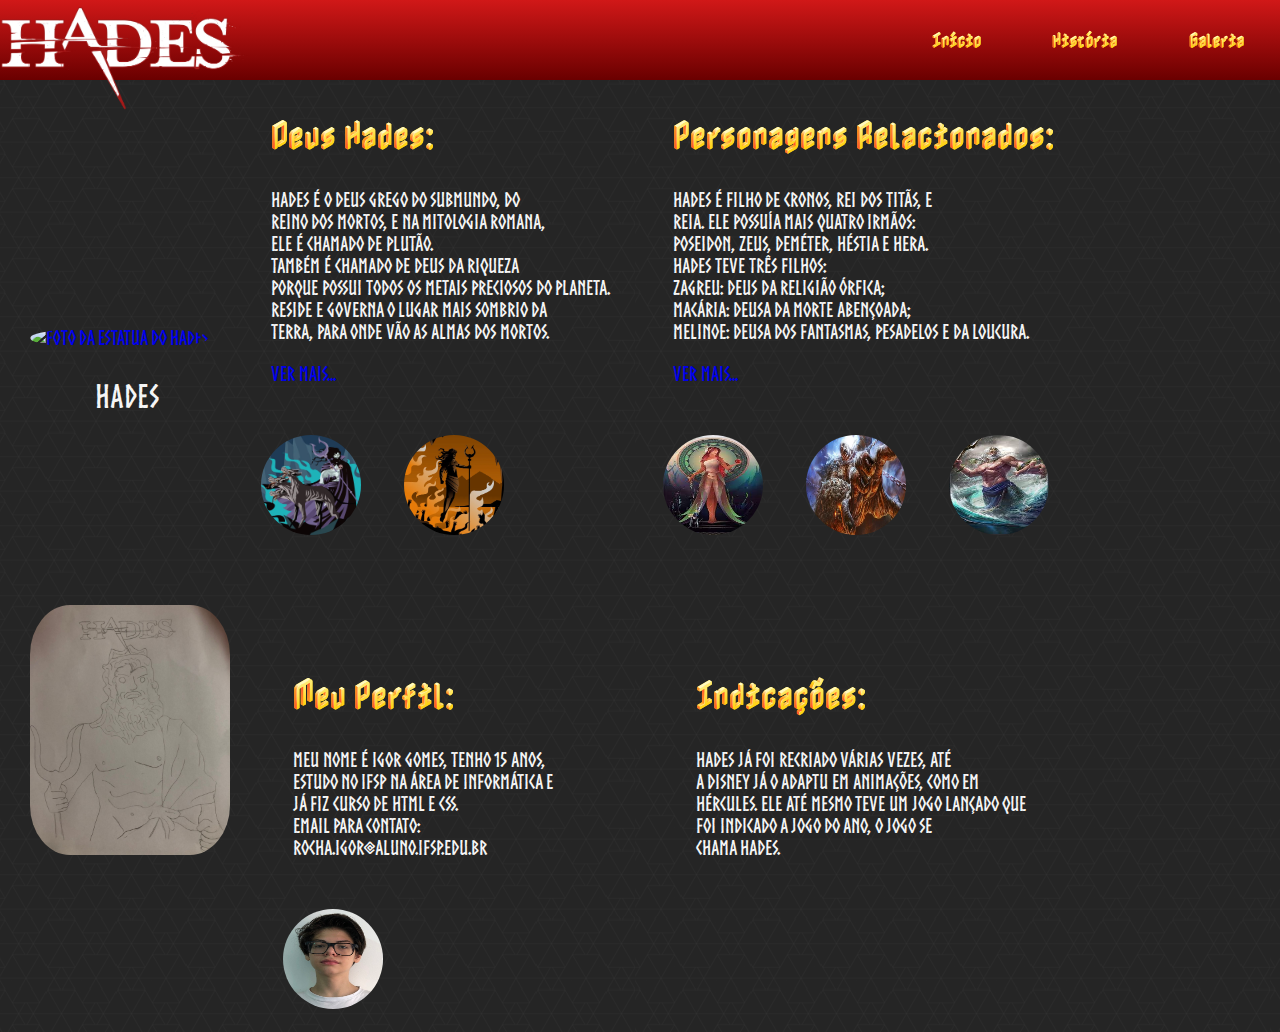
==== index.html @ bb15c13b "Add files via upload" ====
<!DOCTYPE html> 
<html lang="pt-br">
  <head>
    <meta charset="UTF-8">
    <meta http-equiv="X-UA-Compatible" content="IE=edge">
    <meta name="viewport" content="width=device-width, initial-scale=1.0">
    <link rel="stylesheet" href="Estilos/style.css">
    <link rel="icon" href="Imagens/Icone.png">
    <title>Hades</title>
  </head>
  <body>
    <header>
      <h1><img src="Imagens/Header.webp" alt="foto da logo do hades" width="250" class="hades"></h1>
          <ul>
              <li><a href="index.html">Início</a></li>
              <li><a href="Historia.html">História</a></li>
              <li><a href="Galeria.html">Galeria</a></li>
          </ul>
      </header>
    <main>
<section class="final">
<article class="Texto">
<a href="Galeria.html"><img src="Imagens/Hades 5.jpg" alt="foto da estatua do hades"  width="200" height="200" class="galeria"></a>
</article>
<article class="Nome">
<h1>Hades</h1>
</article>
<img src="Imagens/Hades 5.jpg" width="100" height="100"  class="nada">
</section>
<section class="container">
<article class="Titulo">
<h1>Deus Hades:</h1>
</article>
<article class="Texto">
<p>Hades é o deus grego do submundo, do <br>reino dos mortos, e na mitologia romana, <br>ele é chamado de Plutão.<br>
  Também é chamado de deus da riqueza <br> porque possui todos os metais preciosos do planeta.<br>
  Reside e governa o lugar mais sombrio da <br>Terra, para onde vão as almas dos mortos.</p>
  <a href="Historia.html">Ver mais...</a>
</article>
<a href="Galeria.html"><img src="Imagens/Hades 6.webp" alt="desenho do hades com cerberus" width="100" height="100" class="Foto"></a>
<a href="Galeria.html"><img src="Imagens/Hades 4.webp" alt="desenho do hades no tartarus" width="100" height="100"  class="Foto"></a>
</section>
<section class="container">
<article class="Titulo">
<h1>Personagens Relacionados:</h1>
</article>
<article class="Texto">
<p>Hades é filho de Cronos, rei dos Titãs, e <br>Reia. Ele possuía mais quatro irmãos: <br>Poseidon, Zeus, Deméter, Héstia e Hera.<br> Hades teve três filhos: <br>Zagreu: deus da religião órfica; <br>Macária: deusa da morte abençoada; <br> Melinoe: deusa dos fantasmas, pesadelos e da loucura.</p>
<a href="Historia.html">Ver mais...</a>
</article>
<a href="Galeria.html"><img src="Imagens/Persefone.jpeg" width="100" height="100"  class="Foto" alt="desenho da persefone"></a>
<a href="Galeria.html"><img src="Imagens/Cronos.webp" width="100" height="100"  class="Foto" alt="desenho do cronos"></a>
<a href="Galeria.html"> <img src="Imagens/Poseidon.jpeg" width="100" height="100" class="Foto"  alt="desenho de poseidon"></a>  
</section>
<section class="final">
<article class="Texto">
<img src="Imagens/Desenho.jpeg"  width="200" height="250" class="desenho" alt="desenho do hades">
</article>
<img src="Imagens/Cronos.webp"width="100" height="100"  class="nada">
</section>
<section class="final">
  <article class="Titulo">
  <h1>Meu Perfil:</h1>
  </article>
  <article class="Texto">
  <p>Meu nome é Igor Gomes, tenho 15 anos,<br> estudo no IFSP na área de informática e <br>já fiz curso de HTML e CSS.<br>
    Email para Contato: <br>rocha.igor@aluno.ifsp.edu.br</p>
    </article>
  <img src="Imagens/Foto.jpg" width="100" height="100"  class="Foto" alt="foto minha">
    </section>
   <section class="final1">
      <article class="Titulo">
      <h1>Indicações:</h1>
      </article>
      <article class="Texto">
      <p>Hades já foi recriado várias vezes, até <br>a disney já o adaptu em animações, como em <br>Hércules.
        Ele até mesmo teve um jogo lançado que<br> foi indicado a jogo do ano, o jogo se <br>chama Hades.</p>
        </article>
        <img src="Imagens/Foto.jpg" width="100" height="100"  class="nada">
        </section>
    </main>
  </body>
</html>
---- Estilos/style.css ----
@font-face{
    font-family: 'Grego';
    src: url("../Fontes/Nabla/Nabla-Regular-VariableFont_EDPT\,EHLT.ttf");
}
@font-face{ 
    font-family: 'Texto';
    src: url(../Fontes/norse/Norsebold.otf);
}
html{
    scroll-behavior: smooth;
}
body{
    margin: 0;
    padding: 0;
    font-family: 'Grego';
    color: whitesmoke;
}
header{
    width: 100%;
    height: 80px;
    top: 0;
    position: fixed;
    background: linear-gradient(rgb(209, 24, 24), rgb(106, 0, 0));
    display: flex;
    z-index: 1;
    justify-content: space-between;
    align-items: center;
}
header h1{
    display: flex;
    align-items:flex-start;
    width: 200px;
    height: 70px;
}
ul{
    list-style: none;
    display: flex;
    justify-content: space-around;
    align-items: center;
    width: 30%;
    flex-wrap: wrap;
}
a{
    text-decoration: none;
}
main{
    width: 100%;
   position: absolute;
   font-family: 'Texto';
   top: 80px;
   background-image:url(../Imagens/Papel\ de\ parede.png)
}
.container{
    display: inline-block;
    align-items: center;
    justify-content: center;
    flex-wrap:  wrap;
    flex-direction: column;
    align-content: center;
}
.personagens{
    display: inline-block;
    align-items: center;
    flex-direction: column;
    align-content: center;
    margin-right: 115px ;   
}
.Texto{
    font-size:20px;
    margin: 30px;
}
.Titulo{
    font-family: 'Grego';
    font-size: 15px;
    margin: 30px;
}
.Perfil{
    justify-content: flex-start;
    align-items: flex-start;
    flex-wrap: wrap;
    margin-right: 100px;
    margin-left: 50px;
    display: inline-block;
}
.galeria{
    border-radius: 50%;
}
.imagens{
    display: inline-block;
    align-items: center;
    justify-content: center;
    flex-wrap:  nowrap;
    align-content: center;
}
.imagem{
    border-radius: 50%;
    flex-wrap: nowrap;
    align-items: center;
    margin: 50px;
}
.Foto{
    border-radius: 50%;
    flex-wrap: nowrap;
    align-items: center;
    margin: 20px;
}
.desenho{
    border-radius: 20%;
    display: inline-block;
}
.final{
    display: inline-block;
    align-items: center;
    justify-content: center;
    flex-wrap:  wrap;
    flex-direction: column;
    align-content: center;

}
.final1{
    display: inline-block;
    align-items: center;
    justify-content: flex-start;
    flex-wrap:  wrap;
    flex-direction: column;
    align-content: center;
    margin-left: 80px;
}
.Nome{
    margin-left: 95px;
}
.historia{
    display: block;
    text-align: center;
}
.galeria:hover{
    border-radius: 20%;
}
.Foto:hover{
    border-radius: 20%;
}
.imagens img:hover{
    border-radius:20%;
    }
.nada{
    opacity: 0;
    border-radius: 50%;
    flex-wrap: nowrap;
    align-items: center;
    margin: 20px;
}
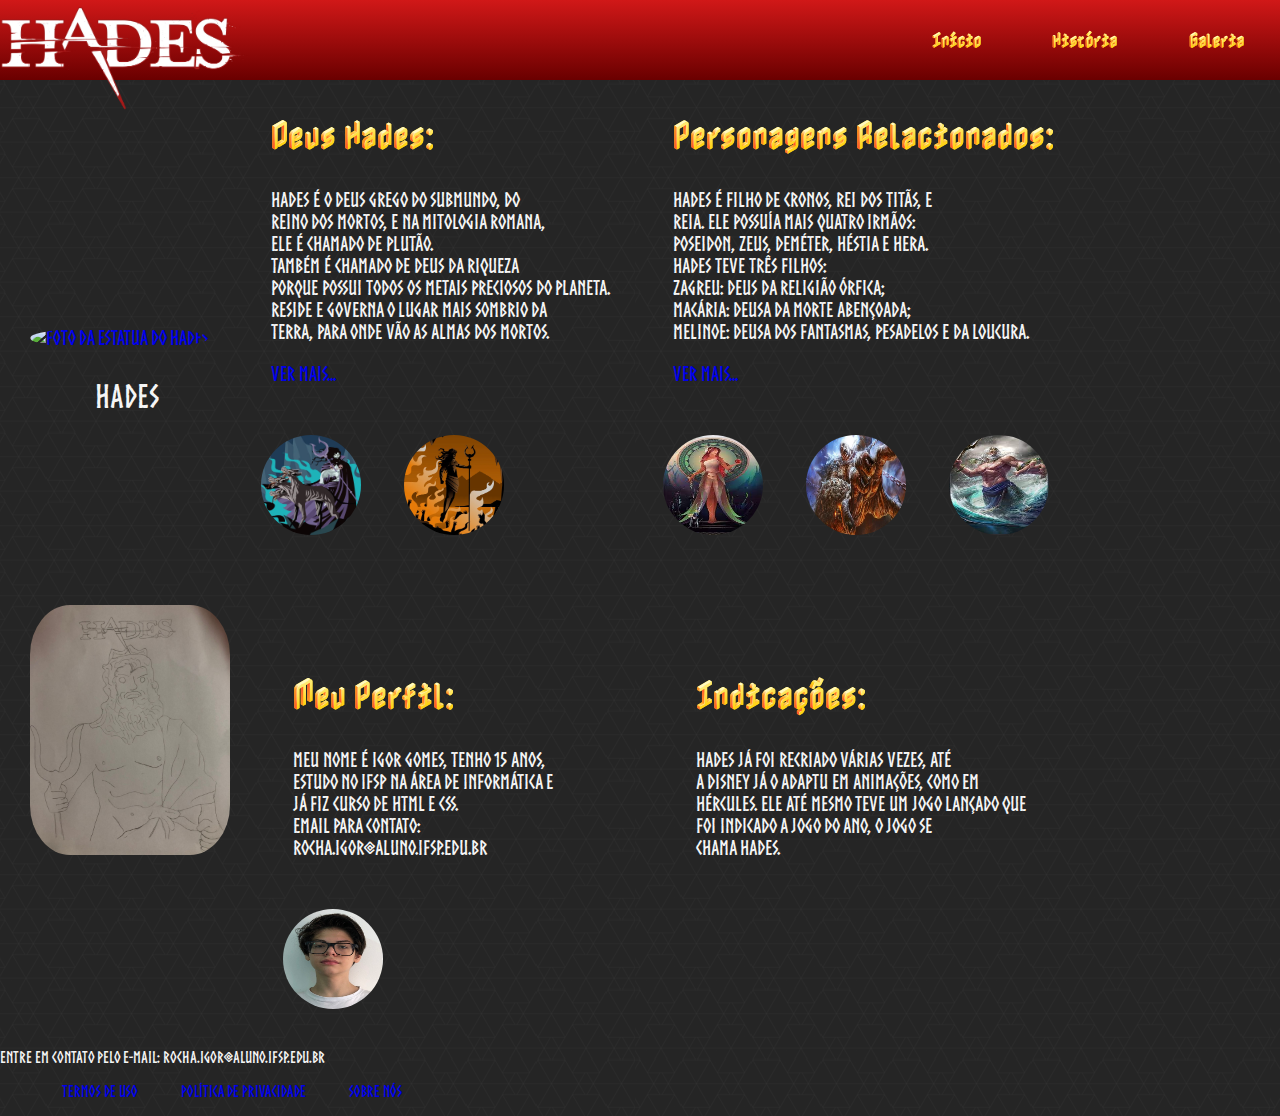
==== commit 7e199d8f: "Update index.html" ====
--- a/index.html
+++ b/index.html
@@ -1,83 +1,107 @@
-<!DOCTYPE html> 
+<!DOCTYPE html>
 <html lang="pt-br">
-  <head>
-    <meta charset="UTF-8">
-    <meta http-equiv="X-UA-Compatible" content="IE=edge">
-    <meta name="viewport" content="width=device-width, initial-scale=1.0">
-    <link rel="stylesheet" href="Estilos/style.css">
-    <link rel="icon" href="Imagens/Icone.png">
-    <title>Hades</title>
-  </head>
-  <body>
-    <header>
-      <h1><img src="Imagens/Header.webp" alt="foto da logo do hades" width="250" class="hades"></h1>
-          <ul>
-              <li><a href="index.html">Início</a></li>
-              <li><a href="Historia.html">História</a></li>
-              <li><a href="Galeria.html">Galeria</a></li>
-          </ul>
-      </header>
-    <main>
-<section class="final">
-<article class="Texto">
-<a href="Galeria.html"><img src="Imagens/Hades 5.jpg" alt="foto da estatua do hades"  width="200" height="200" class="galeria"></a>
-</article>
-<article class="Nome">
-<h1>Hades</h1>
-</article>
-<img src="Imagens/Hades 5.jpg" width="100" height="100"  class="nada">
-</section>
-<section class="container">
-<article class="Titulo">
-<h1>Deus Hades:</h1>
-</article>
-<article class="Texto">
-<p>Hades é o deus grego do submundo, do <br>reino dos mortos, e na mitologia romana, <br>ele é chamado de Plutão.<br>
-  Também é chamado de deus da riqueza <br> porque possui todos os metais preciosos do planeta.<br>
-  Reside e governa o lugar mais sombrio da <br>Terra, para onde vão as almas dos mortos.</p>
-  <a href="Historia.html">Ver mais...</a>
-</article>
-<a href="Galeria.html"><img src="Imagens/Hades 6.webp" alt="desenho do hades com cerberus" width="100" height="100" class="Foto"></a>
-<a href="Galeria.html"><img src="Imagens/Hades 4.webp" alt="desenho do hades no tartarus" width="100" height="100"  class="Foto"></a>
-</section>
-<section class="container">
-<article class="Titulo">
-<h1>Personagens Relacionados:</h1>
-</article>
-<article class="Texto">
-<p>Hades é filho de Cronos, rei dos Titãs, e <br>Reia. Ele possuía mais quatro irmãos: <br>Poseidon, Zeus, Deméter, Héstia e Hera.<br> Hades teve três filhos: <br>Zagreu: deus da religião órfica; <br>Macária: deusa da morte abençoada; <br> Melinoe: deusa dos fantasmas, pesadelos e da loucura.</p>
-<a href="Historia.html">Ver mais...</a>
-</article>
-<a href="Galeria.html"><img src="Imagens/Persefone.jpeg" width="100" height="100"  class="Foto" alt="desenho da persefone"></a>
-<a href="Galeria.html"><img src="Imagens/Cronos.webp" width="100" height="100"  class="Foto" alt="desenho do cronos"></a>
-<a href="Galeria.html"> <img src="Imagens/Poseidon.jpeg" width="100" height="100" class="Foto"  alt="desenho de poseidon"></a>  
-</section>
-<section class="final">
-<article class="Texto">
-<img src="Imagens/Desenho.jpeg"  width="200" height="250" class="desenho" alt="desenho do hades">
-</article>
-<img src="Imagens/Cronos.webp"width="100" height="100"  class="nada">
-</section>
-<section class="final">
-  <article class="Titulo">
-  <h1>Meu Perfil:</h1>
-  </article>
-  <article class="Texto">
-  <p>Meu nome é Igor Gomes, tenho 15 anos,<br> estudo no IFSP na área de informática e <br>já fiz curso de HTML e CSS.<br>
-    Email para Contato: <br>rocha.igor@aluno.ifsp.edu.br</p>
-    </article>
-  <img src="Imagens/Foto.jpg" width="100" height="100"  class="Foto" alt="foto minha">
+
+<head>
+  <meta charset="UTF-8">
+  <meta http-equiv="X-UA-Compatible" content="IE=edge">
+  <meta name="viewport" content="width=device-width, initial-scale=1.0">
+  <link rel="stylesheet" href="Estilos/style.css">
+  <link rel="icon" href="Imagens/Icone.png">
+  <title>Hades</title>
+</head>
+
+<body>
+  <header>
+    <h1><img src="Imagens/Header.webp" alt="foto da logo do hades" width="250" class="hades"></h1>
+    <ul>
+      <li><a href="index.html">Início</a></li>
+      <li><a href="Historia.html">História</a></li>
+      <li><a href="Galeria.html">Galeria</a></li>
+    </ul>
+  </header>
+  <main>
+    <section class="final">
+      <article class="Texto">
+        <a href="Galeria.html"><img src="Imagens/Hades 5.jpg" alt="foto da estatua do hades" width="200" height="200"
+            class="galeria"></a>
+      </article>
+      <article class="Nome">
+        <h1>Hades</h1>
+      </article>
+      <img src="Imagens/Hades 5.jpg" width="100" height="100" class="nada">
     </section>
-   <section class="final1">
+    <section class="container">
       <article class="Titulo">
-      <h1>Indicações:</h1>
+        <h1>Deus Hades:</h1>
       </article>
       <article class="Texto">
-      <p>Hades já foi recriado várias vezes, até <br>a disney já o adaptu em animações, como em <br>Hércules.
-        Ele até mesmo teve um jogo lançado que<br> foi indicado a jogo do ano, o jogo se <br>chama Hades.</p>
-        </article>
-        <img src="Imagens/Foto.jpg" width="100" height="100"  class="nada">
-        </section>
-    </main>
-  </body>
-</html>+        <p>Hades é o deus grego do submundo, do <br>reino dos mortos, e na mitologia romana, <br>ele é chamado de
+          Plutão.<br>
+          Também é chamado de deus da riqueza <br> porque possui todos os metais preciosos do planeta.<br>
+          Reside e governa o lugar mais sombrio da <br>Terra, para onde vão as almas dos mortos.</p>
+        <a href="Historia.html">Ver mais...</a>
+      </article>
+      <a href="Galeria.html"><img src="Imagens/Hades 6.webp" alt="desenho do hades com cerberus" width="100"
+          height="100" class="Foto"></a>
+      <a href="Galeria.html"><img src="Imagens/Hades 4.webp" alt="desenho do hades no tartarus" width="100" height="100"
+          class="Foto"></a>
+    </section>
+    <section class="container">
+      <article class="Titulo">
+        <h1>Personagens Relacionados:</h1>
+      </article>
+      <article class="Texto">
+        <p>Hades é filho de Cronos, rei dos Titãs, e <br>Reia. Ele possuía mais quatro irmãos: <br>Poseidon, Zeus,
+          Deméter, Héstia e Hera.<br> Hades teve três filhos: <br>Zagreu: deus da religião órfica; <br>Macária: deusa da
+          morte abençoada; <br> Melinoe: deusa dos fantasmas, pesadelos e da loucura.</p>
+        <a href="Historia.html">Ver mais...</a>
+      </article>
+      <a href="Galeria.html"><img src="Imagens/Persefone.jpeg" width="100" height="100" class="Foto"
+          alt="desenho da persefone"></a>
+      <a href="Galeria.html"><img src="Imagens/Cronos.webp" width="100" height="100" class="Foto"
+          alt="desenho do cronos"></a>
+      <a href="Galeria.html"> <img src="Imagens/Poseidon.jpeg" width="100" height="100" class="Foto"
+          alt="desenho de poseidon"></a>
+    </section>
+    <section class="final">
+      <article class="Texto">
+        <img src="Imagens/Desenho.jpeg" width="200" height="250" class="desenho" alt="desenho do hades">
+      </article>
+      <img src="Imagens/Cronos.webp" width="100" height="100" class="nada">
+    </section>
+    <section class="final">
+      <article class="Titulo">
+        <h1>Meu Perfil:</h1>
+      </article>
+      <article class="Texto">
+        <p>Meu nome é Igor Gomes, tenho 15 anos,<br> estudo no IFSP na área de informática e <br>já fiz curso de HTML e
+          CSS.<br>
+          Email para Contato: <br>rocha.igor@aluno.ifsp.edu.br</p>
+      </article>
+      <img src="Imagens/Foto.jpg" width="100" height="100" class="Foto" alt="foto minha">
+    </section>
+    <section class="final1">
+      <article class="Titulo">
+        <h1>Indicações:</h1>
+      </article>
+      <article class="Texto">
+        <p>Hades já foi recriado várias vezes, até <br>a disney já o adaptu em animações, como em <br>Hércules.
+          Ele até mesmo teve um jogo lançado que<br> foi indicado a jogo do ano, o jogo se <br>chama Hades.</p>
+      </article>
+      <img src="Imagens/Foto.jpg" width="100" height="100" class="nada">
+    </section>
+    
+<footer>
+	<p>Entre em contato pelo e-mail: rocha.igor@aluno.ifsp.edu.br</p>
+	<nav>
+		<ul>
+			<li><a href="#">Termos de uso</a></li>
+			<li><a href="#">Política de privacidade</a></li>
+			<li><a href="#">Sobre nós</a></li>
+		</ul>
+	</nav>
+</footer>
+  </main>
+</body>
+
+</html>
